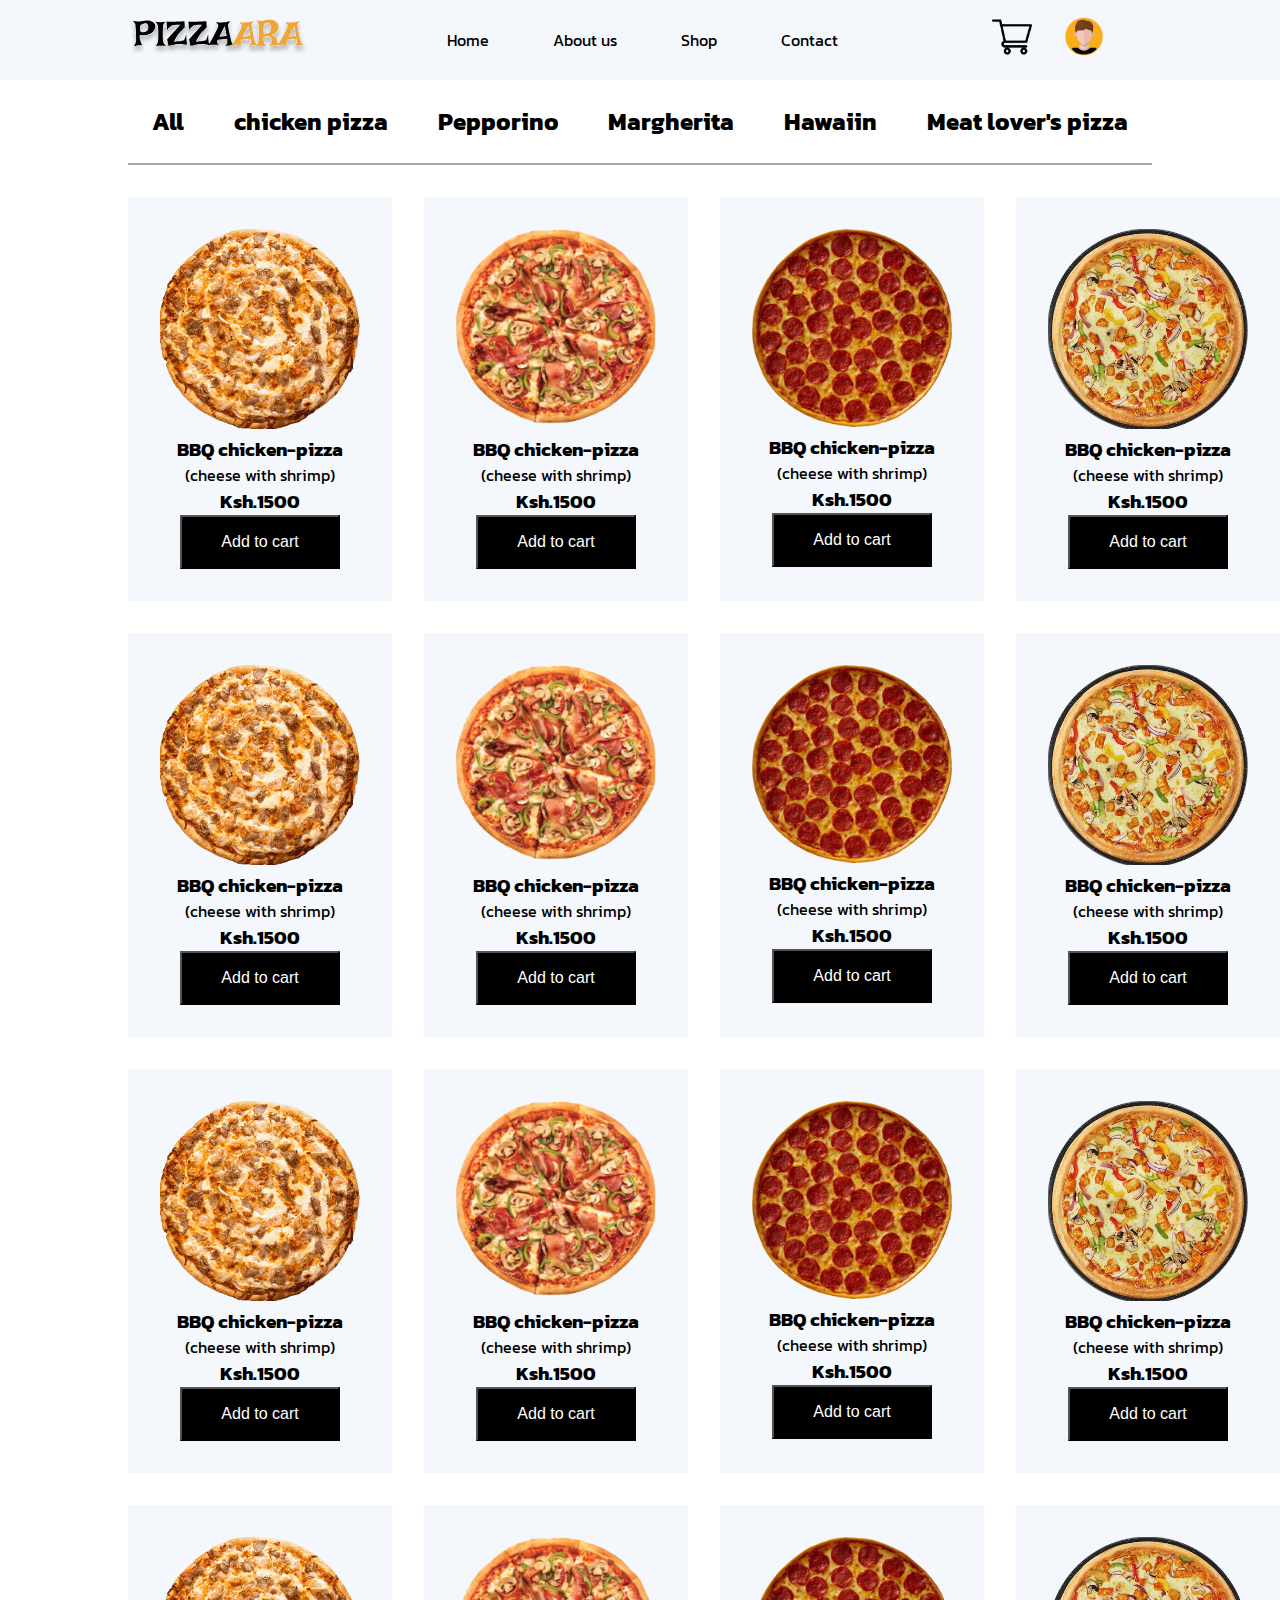
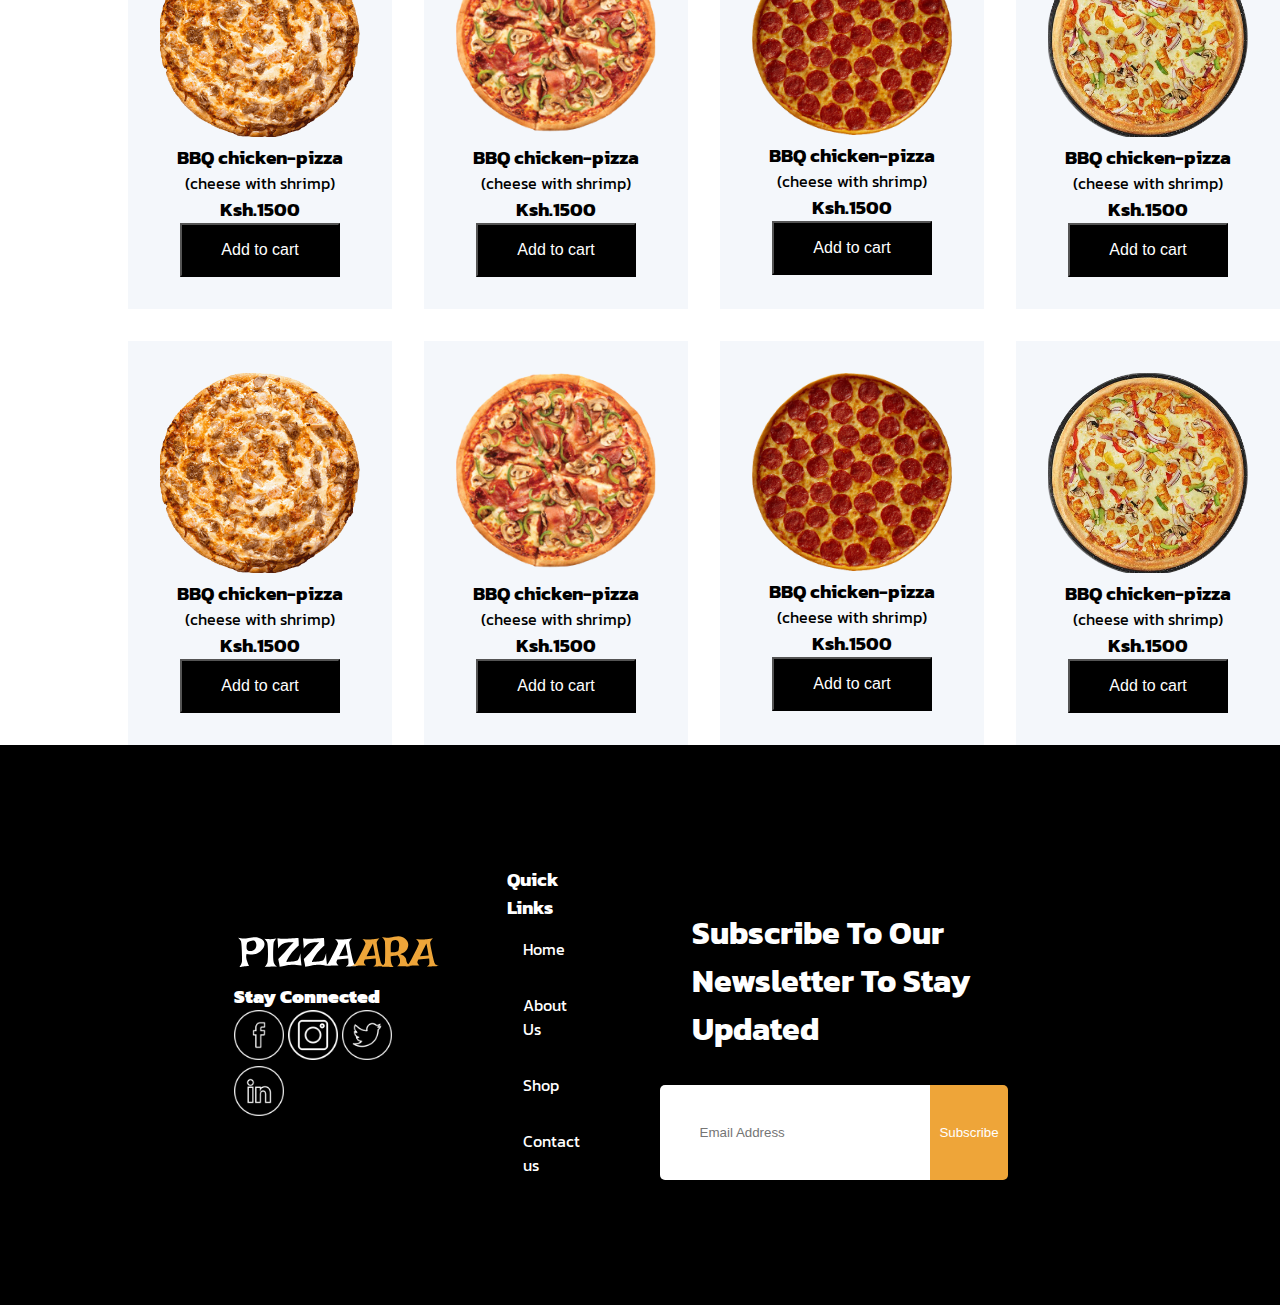
==== shop.html @ 53dc610d "fixed all the html and css markp" ====
<!DOCTYPE html>
<html lang="en">
  <head>
    <link
      rel="stylesheet"
      href="https://cdnjs.cloudflare.com/ajax/libs/font-awesome/6.4.0/css/all.min.css"
      integrity="sha512-iecdLmaskl7CVkqkXNQ/ZH/XLlvWZOJyj7Yy7tcenmpD1ypASozpmT/E0iPtmFIB46ZmdtAc9eNBvH0H/ZpiBw=="
      crossorigin="anonymous"
      referrerpolicy="no-referrer"
    />
    <link rel="preconnect" href="https://fonts.googleapis.com" />
    <link rel="preconnect" href="https://fonts.gstatic.com" crossorigin />
    <link
      href="https://fonts.googleapis.com/css2?family=Kanit:wght@400;700&display=swap"
      rel="stylesheet"
    />
    <link href="CSS/style.css" rel="stylesheet" />
    <meta charset="UTF-8" />
    <meta http-equiv="X-UA-Compatible" content="IE=edge" />
    <meta name="viewport" content="width=device-width, initial-scale=1.0" />
    <title>Document</title>
  </head>
  <body>
    <nav class="nav">
      <div class="container">
        <div class="nav__container">
          <div class="nav__left">
            <img src="images/logo.svg" alt="logo for pizzaara deliveries" />
          </div>
          <div class="nav__center">
            <ul>
              <li><a href="./index.html">Home</a></li>
              <li><a href="#">About us</a></li>
              <li><a href="./shop.html">Shop</a></li>
              <li><a href=" ./contact.html">Contact</a></li>
            </ul>
          </div>
          <div class="nav__right">
            <ul>
              <li>
                <img
                  width="40"
                  src="images/shopping-cart.png"
                  alt="shopping-cart"
                />
              </li>
              <li>
                <img width="40" src="images/avatar.png" alt="user profile" />
              </li>
              <li><i class="fa-solid fa-bars-staggered"></i></li>
            </ul>
          </div>
        </div>
      </div>
    </nav>
    <main>
      <section class="shop">
        <div class="container">
            <div>
              <ul>
                <li><strong>All</strong></li>
                <li><strong>chicken pizza</strong></li>
                <li><strong>Pepporino</strong></li>
                <li><strong>Margherita</strong></li>
                <li><strong>Hawaiin</strong></li>
                <li><strong>Meat lover's pizza</strong></li>
              </ul>
            </div>
            <div class="shop__container">
            <div class="img">
              <img
                width="200"
                src="images/barbecue-chicken-pizza.png"
                alt=" chicken-pizza"
              />
              <h3>BBQ chicken-pizza</h3>
              <p>(cheese with shrimp)</p>
              <h3>Ksh.1500</h3>
              <button class="btn-black">Add to cart</button>
            </div>
            <div class="img">
              <img
                width="200"
                src="images/tandoori-chicken.png"
                alt=" tandoori pizza"
              />
              <h3>BBQ chicken-pizza
              </h3>
              <p>(cheese with shrimp)</p>
              <h3>Ksh.1500</h3>
              <button class="btn-black">Add to cart</button>
            </div>
            <div class="img">
              <img width="200" src="images/pizza-3.png" alt=" kebab-pizza" />
              <h3>BBQ chicken-pizza
              </h3>
              <p>(cheese with shrimp)</p>
              <h3>Ksh.1500</h3>
              <button class="btn-black">Add to cart</button>
            </div>
            <div class="img">
              <img
                width="200"
                src="images/chicken-kebab.png"
                alt=" kebab-pizza"
              />
              <h3>BBQ chicken-pizza
              </h3>
              <p>(cheese with shrimp)</p>
              <h3>Ksh.1500</h3>
              <button class="btn-black">Add to cart</button>
            </div>
            <div class="img">
              <img
                width="200"
                src="images/barbecue-chicken-pizza.png"
                alt=" chicken-pizza"
              />
              <h3>BBQ chicken-pizza
              </h3>
              <p>(cheese with shrimp)</p>
              <h3>Ksh.1500</h3>
              <button class="btn-black">Add to cart</button>
            </div>
            <div class="img">
              <img
                width="200"
                src="images/tandoori-chicken.png"
                alt=" tandoori pizza"
              />
              <h3>BBQ chicken-pizza
              </h3>
              <p>(cheese with shrimp)</p>
              <h3>Ksh.1500</h3>
              <button class="btn-black">Add to cart</button>
            </div>
            <div class="img">
              <img width="200" src="images/pizza-3.png" alt=" kebab-pizza" />
              <h3>BBQ chicken-pizza
              </h3>
              <p>(cheese with shrimp)</p>
              <h3>Ksh.1500</h3>
              <button class="btn-black">Add to cart</button>
            </div>
            <div class="img">
              <img
                width="200"
                src="images/chicken-kebab.png"
                alt=" kebab-pizza"
              />
              <h3>BBQ chicken-pizza
              </h3>
              <p>(cheese with shrimp)</p>
              <h3>Ksh.1500</h3>
              <button class="btn-black">Add to cart</button>
            </div>
            <div class="img">
              <img
                width="200"
                src="images/barbecue-chicken-pizza.png"
                alt=" chicken-pizza"
              />
              <h3>BBQ chicken-pizza</h3>
              <p>(cheese with shrimp)</p>
              <h3>Ksh.1500</h3>
              <button class="btn-black">Add to cart</button>
            </div>
            <div class="img">
              <img
                width="200"
                src="images/tandoori-chicken.png"
                alt=" tandoori pizza"
              />
              <h3>BBQ chicken-pizza
              </h3>
              <p>(cheese with shrimp)</p>
              <h3>Ksh.1500</h3>
              <button class="btn-black">Add to cart</button>
            </div>
            <div class="img">
              <img width="200" src="images/pizza-3.png" alt=" kebab-pizza" />
              <h3>BBQ chicken-pizza
              </h3>
              <p>(cheese with shrimp)</p>
              <h3>Ksh.1500</h3>
              <button class="btn-black">Add to cart</button>
            </div>
            <div class="img">
              <img
                width="200"
                src="images/chicken-kebab.png"
                alt=" kebab-pizza"
              />
              <h3>BBQ chicken-pizza
              </h3>
              <p>(cheese with shrimp)</p>
              <h3>Ksh.1500</h3>
              <button class="btn-black">Add to cart</button>
            </div>
            <div class="img">
              <img
                width="200"
                src="images/barbecue-chicken-pizza.png"
                alt=" chicken-pizza"
              />
              <h3>BBQ chicken-pizza</h3>
              <p>(cheese with shrimp)</p>
              <h3>Ksh.1500</h3>
              <button class="btn-black">Add to cart</button>
            </div>
            <div class="img">
              <img
                width="200"
                src="images/tandoori-chicken.png"
                alt=" tandoori pizza"
              />
              <h3>BBQ chicken-pizza
              </h3>
              <p>(cheese with shrimp)</p>
              <h3>Ksh.1500</h3>
              <button class="btn-black">Add to cart</button>
            </div>
            <div class="img">
              <img width="200" src="images/pizza-3.png" alt=" kebab-pizza" />
              <h3>BBQ chicken-pizza
              </h3>
              <p>(cheese with shrimp)</p>
              <h3>Ksh.1500</h3>
              <button class="btn-black">Add to cart</button>
            </div>
            <div class="img">
              <img
                width="200"
                src="images/chicken-kebab.png"
                alt=" kebab-pizza"
              />
              <h3>BBQ chicken-pizza
              </h3>
              <p>(cheese with shrimp)</p>
              <h3>Ksh.1500</h3>
              <button class="btn-black">Add to cart</button>
            </div>
            
            <div class="img">
              <img
                width="200"
                src="images/barbecue-chicken-pizza.png"
                alt=" chicken-pizza"
              />
              <h3>BBQ chicken-pizza</h3>
              <p>(cheese with shrimp)</p>
              <h3>Ksh.1500</h3>
              <button class="btn-black">Add to cart</button>
            </div>
            <div class="img">
              <img
                width="200"
                src="images/tandoori-chicken.png"
                alt=" tandoori pizza"
              />
              <h3>BBQ chicken-pizza
              </h3>
              <p>(cheese with shrimp)</p>
              <h3>Ksh.1500</h3>
              <button class="btn-black">Add to cart</button>
            </div>
            <div class="img">
              <img width="200" src="images/pizza-3.png" alt=" kebab-pizza" />
              <h3>BBQ chicken-pizza
              </h3>
              <p>(cheese with shrimp)</p>
              <h3>Ksh.1500</h3>
              <button class="btn-black">Add to cart</button>
            </div>
            <div class="img">
              <img
                width="200"
                src="images/chicken-kebab.png"
                alt=" kebab-pizza"
              />
              <h3>BBQ chicken-pizza
              </h3>
              <p>(cheese with shrimp)</p>
              <h3>Ksh.1500</h3>
              <button class="btn-black">Add to cart</button>
            </div>
          </div>
        </div>
      </section>
    </main>
    <!-- footer starts here -->
    <footer>
      <section class="footer">
        <div class="container">
          <div class="footer__container">
            <div class="footer__section">
              <div><img src="images/logo_light.svg" alt="logo" /></div>
              <h3><strong>Stay Connected</strong></h3>
              <div>
                <img width="50" src="images/facebook.png" alt="facebook" />
                <img width="50" src="images/instagram.png" alt="instagram" />
                <img width="50" src="images/twitter.png" alt="twitter" />
                <img width="50" src="images/linkedin.png" alt="linkedin" />
              </div>
            </div>
            <div class="footer__section">
              <h3>Quick Links</h3>
              <ul>
                <li><a href="./index.html">Home</a></li>
                <li><a href="#">About Us</a></li>
                <li><a href="./shop.html">Shop</a></li>
                <li><a href="./contact.html">Contact us</a></li>
              </ul>
            </div>
            <div class="footer__section">
              <div>
                <p>Subscribe To Our Newsletter To Stay Updated</p>
                <form>
                  <input placeholder="Email Address" type="email" />
                  <button type="submit">Subscribe</button>
                </form>
              </div>
            </div>
          </div>
        </div>
      </section>
    </footer>
    <!-- footer ends here -->
  </body>
</html>
---- CSS/style.css ----
* {
  padding: 0;
  margin: 0;
  box-sizing: border-box;
}

.container {
  margin: 0 auto;
  width: 80%;
}

ul li {
  list-style-type: none;
}

a {
  text-decoration: none;
}

body {
  font-family: "Kanit", sans-serif;
}

.nav {
  background-color: #f4f7fb;
}
.nav__container {
  display: flex;
  justify-content: space-between;
  align-items: center;
  flex-direction: row;
}
.nav ul {
  display: flex;
  justify-content: space-between;
  align-items: center;
  flex-direction: row;
}
.nav ul li {
  padding: 1em;
  font-size: 1rem;
}
.nav ul li a {
  color: #000;
  padding: 1em;
}
.nav ul li a:hover {
  background-color: #eea539;
  color: #fff;
}

.hero__container {
  display: flex;
  justify-content: space-between;
  align-items: center;
  flex-direction: row;
}
.hero__container h1 {
  font-size: 5.5rem;
}
.hero__container form {
  width: 100%;
  font-size: 0;
}
.hero__container input {
  padding: 2em;
  border: none;
  outline: none;
  width: 80%;
}
.hero__container button {
  padding: 2em 0;
  width: 20%;
  background-color: #000;
  color: #fff;
  border-top-right-radius: 5px;
  border-bottom-right-radius: 5px;
  border-top-left-radius: 0;
  border-bottom-left-radius: 0;
}
.hero__left--orange {
  color: #eea539;
}
.hero__left--search {
  display: flex;
  justify-content: flex-start;
  align-items: center;
  flex-direction: row;
  border: 4px solid #f4f7fb;
  padding-left: 1em;
}
.hero__left__stats {
  display: flex;
  justify-content: space-between;
  align-items: center;
  flex-direction: row;
  margin-top: 3em;
}
.hero__left__stats--gray {
  border: 2px;
  background-color: #f4f7fb;
  padding: 1em;
  margin-right: 5em;
}
.hero__left__stats--gray div {
  border-radius: 50%;
  background-color: #000;
  padding: 0.5em;
  margin: 1.5em;
}
.hero__left__stats--gray p {
  text-align: center;
}
.hero__left, .hero__right {
  flex: 1;
}
.hero__right {
  display: flex;
  justify-content: space-between;
  align-items: center;
  flex-direction: column;
}
.hero__right--large {
  padding: 2em;
}
.hero__right--small {
  padding: 2em;
}

.menu {
  padding: 4em;
}
.menu p {
  text-align: center;
  color: darkgray;
}
.menu .orange {
  color: #eea539;
}
.menu__container {
  display: flex;
  justify-content: space-between;
  align-items: center;
  flex-direction: row;
}
.menu ul {
  display: flex;
  justify-content: space-between;
  align-items: center;
  flex-direction: row;
  border-bottom: 2px solid darkgray;
}
.menu ul li {
  padding: auto;
  margin: 1em;
  text-align: center;
  font-size: 1.5rem;
}
.menu ul li:hover {
  color: #eea539;
  border-bottom: 7px solid #eea539;
}
.menu h2 {
  text-align: center;
  padding: 1em;
  font-size: 2rem;
}
.menu h3 {
  text-align: center;
}
.menu__orange {
  color: #eea539;
}
.menu .img {
  background-color: #f4f7fb;
  border: 2px;
  margin-right: 2em;
  padding: 2em;
  height: 38vh;
  margin-top: 2em;
}
.menu .btn-black {
  background-color: #000;
  color: #fff;
  font-size: 1rem;
  width: 100%;
  padding: 1em;
}
.menu .btn-orange {
  background-color: #eea539;
  border: none;
  border-radius: 5px;
  font-weight: bolder;
  width: 16%;
  color: #fff;
  padding: 1em;
  margin: 5em auto;
  display: block;
}

.testimonials__container {
  display: flex;
  justify-content: space-between;
  align-items: center;
  flex-direction: row;
  background-color: #f4f7fb;
  gap: 2em;
}
.testimonials__right--orange {
  color: #eea539;
}
.testimonials h4 {
  color: #eea539;
  padding: 0.5em 0;
}
.testimonials h2 {
  font-size: 2rem;
  padding: 0.5em 0;
}
.testimonials h3 {
  font-size: 1.5rem;
}
.testimonials p {
  font-size: 1rem;
  padding: 0.5em;
}
.testimonials__right--stats {
  background-color: #fff;
  padding: 2em;
  margin-bottom: 2em;
  border-radius: 10px;
  display: flex;
  justify-content: center;
  align-items: center;
  flex-direction: row;
}
.testimonials .img {
  background-color: #000;
  border-radius: 50%;
  height: 50px;
  width: 50px;
  margin: 0.5em;
  padding: 0.3em;
}

.support {
  margin: 10em;
}
.support__container {
  display: flex;
  justify-content: space-between;
  align-items: center;
  flex-direction: row;
}
.support .img {
  padding: 2em;
  background-color: #f4f7fb;
  text-align: center;
  width: 40%;
  border: 5px;
  margin-right: 4em;
}
.support p {
  color: darkgray;
}
.support h3 {
  text-align: center;
  padding: 1em;
}
.support h2 {
  text-align: center;
  padding: 1em;
  font-size: 3rem;
}
.support h4 {
  font-size: 2rem;
}
.support__orange {
  color: #eea539;
}
.support .fa-solid {
  width: 20%;
}
.support .images {
  background-color: gray;
  border-radius: 50%;
  text-align: center;
}

.footer {
  background-color: #000;
  padding: 2em;
}
.footer__container {
  display: flex;
  justify-content: space-between;
  align-items: center;
  flex-direction: row;
  padding: 3em;
}
.footer__container li {
  color: #fff;
  padding: 1em;
  font-size: 1rem;
}
.footer__container li a {
  text-decoration: none;
  color: #fff;
}
.footer__container li a:hover {
  color: #eea539;
}
.footer__container h3 {
  color: #fff;
  font-weight: bold;
}
.footer__container p {
  color: #fff;
  font-size: 2rem;
  padding: 1em;
  font-weight: bold;
}
.footer__container__orange {
  color: #eea539;
}
.footer__container form {
  width: 100%;
  font-size: 0;
}
.footer__container input {
  padding: 3em;
  border: none;
  outline: none;
  width: 70%;
  border-top-left-radius: 5px;
  border-bottom-left-radius: 5px;
}
.footer__container button {
  padding: 3em 0;
  width: 20%;
  background-color: #eea539;
  color: #fff;
  border-top-right-radius: 5px;
  border-bottom-right-radius: 5px;
  border-top-left-radius: 0;
  border-bottom-left-radius: 0;
  border: none;
}
.footer__section {
  padding: 2em;
  margin-top: 0.5em;
}

.shop__container {
  display: grid;
  grid-template-columns: repeat(4, 1fr);
  grid-template-rows: repeat(1, 1fr);
}
.shop ul {
  display: flex;
  justify-content: space-between;
  align-items: center;
  flex-direction: row;
  border-bottom: 2px solid darkgray;
}
.shop ul li {
  display: flex;
  justify-content: space-between;
  align-items: center;
  flex-direction: row;
  padding: auto;
  margin: 1em;
  text-align: center;
  font-size: 1.5rem;
}
.shop ul li:hover {
  color: #eea539;
  border-bottom: 7px solid #eea539;
}
.shop .img {
  background-color: #f4f7fb;
  border: 2px;
  margin-right: 2em;
  padding: 2em;
  margin-top: 2em;
  text-align: center;
}
.shop .btn-black {
  background-color: #000;
  color: #fff;
  font-size: 1rem;
  width: 80%;
  padding: 1em;
}
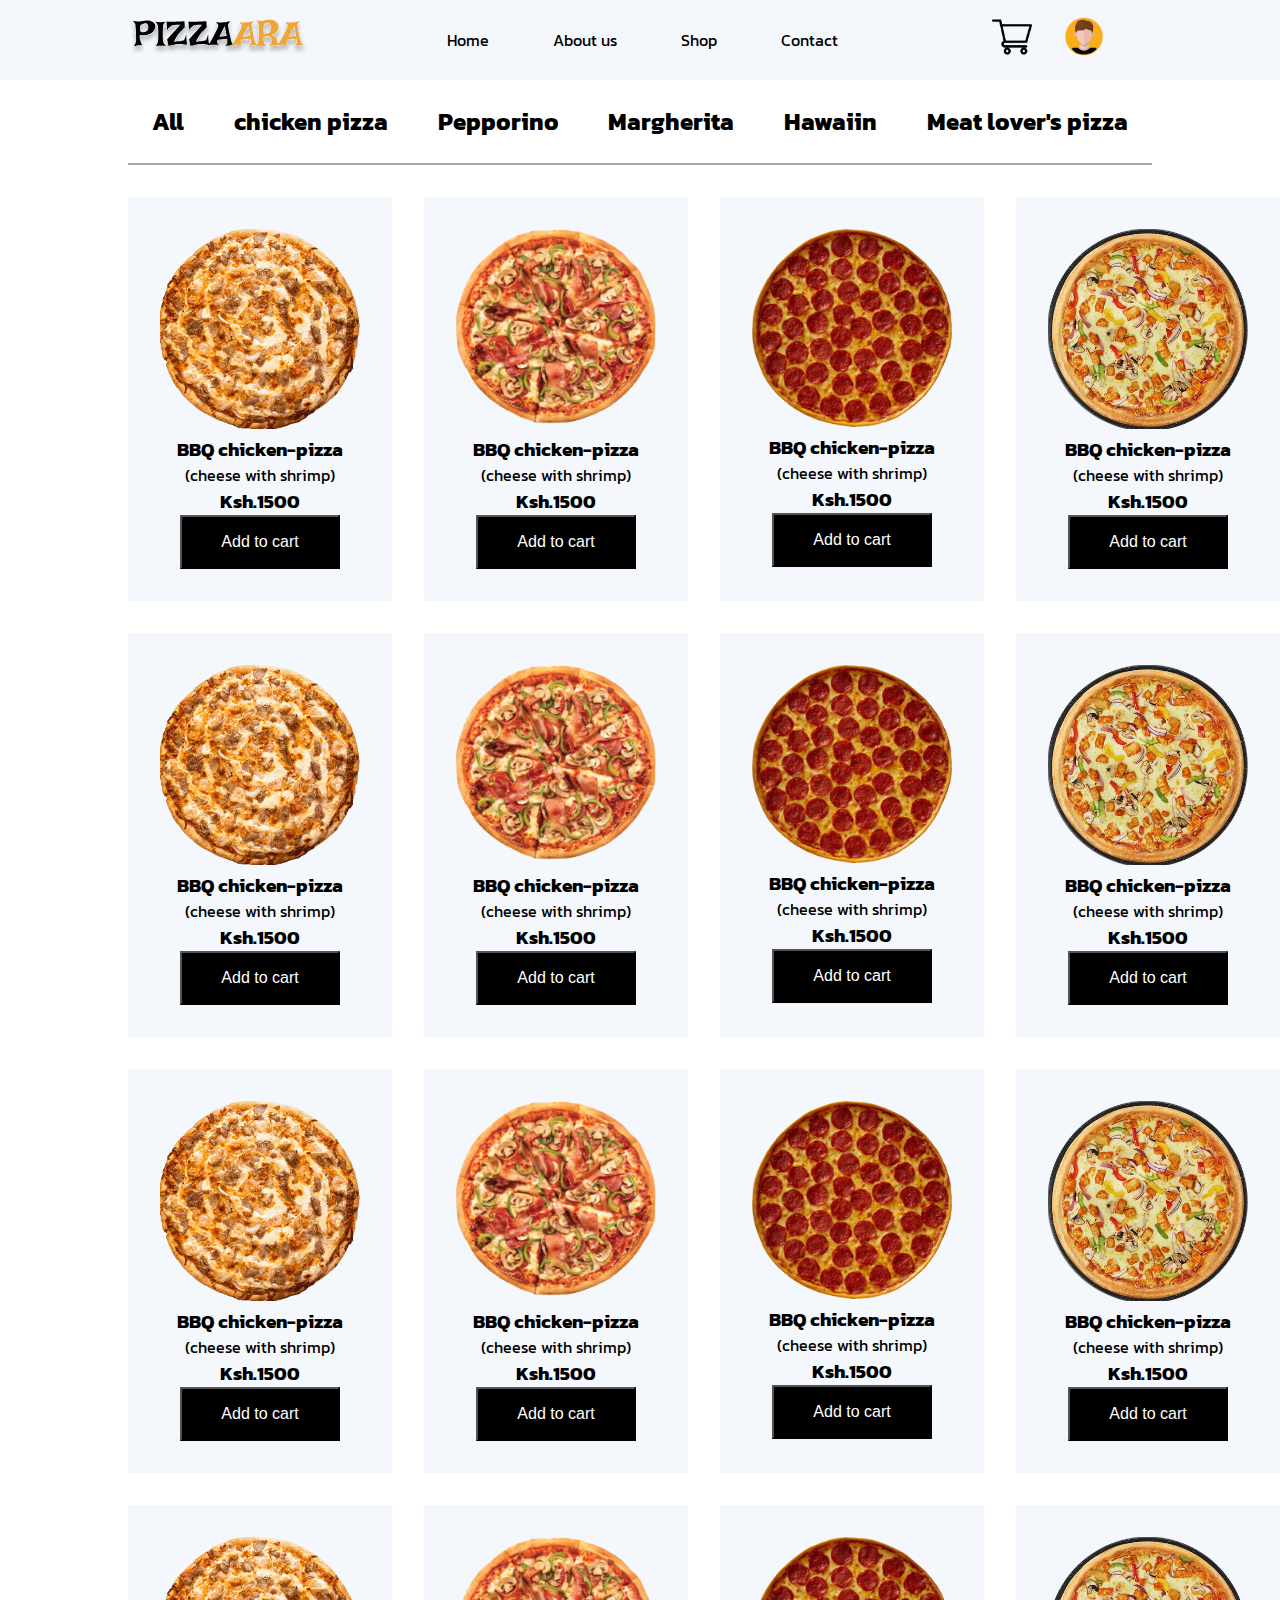
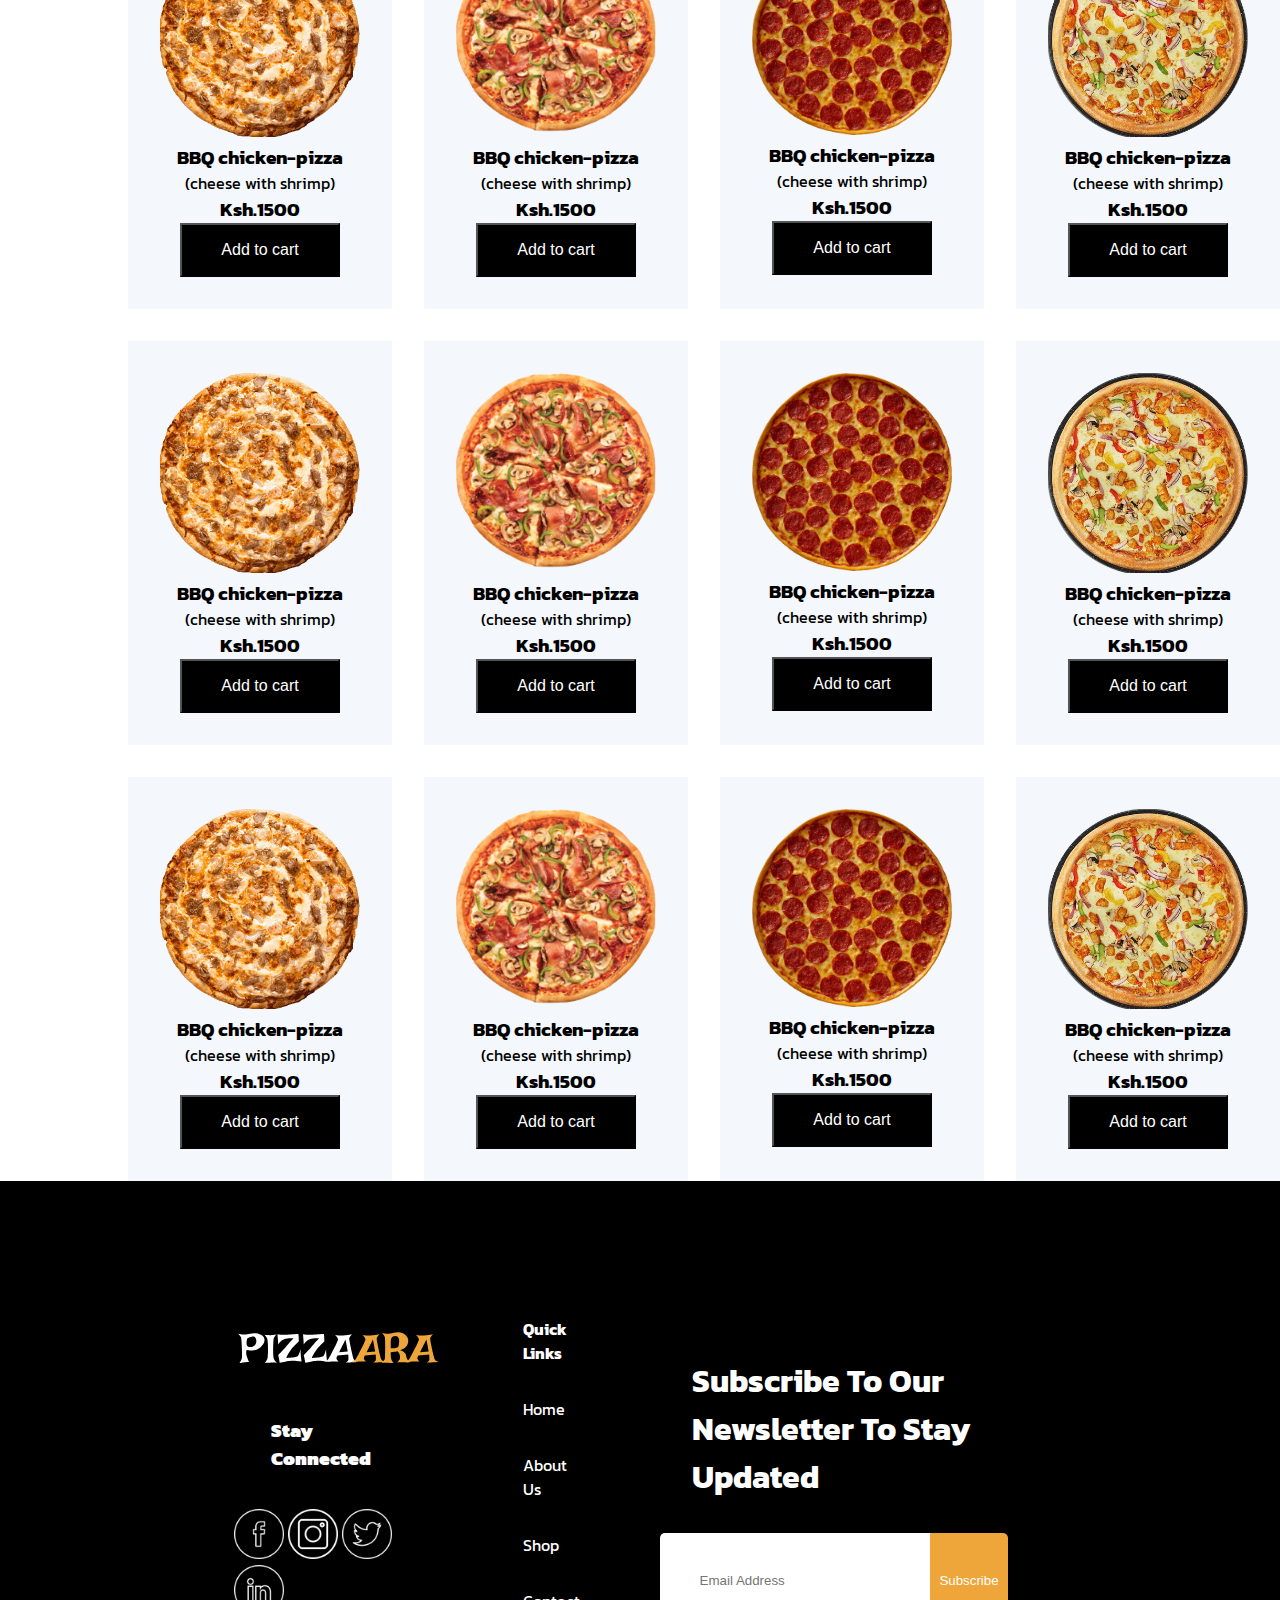
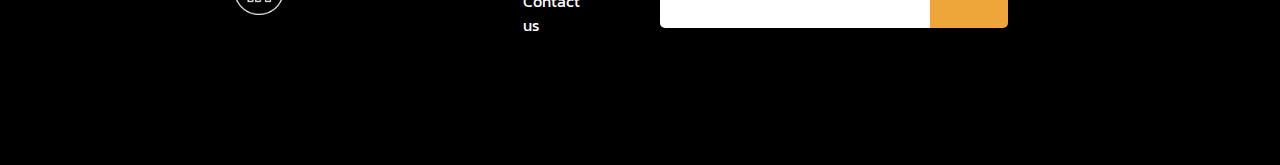
==== commit d930fe2d: "syled using the javascript" ====
--- a/shop.html
+++ b/shop.html
@@ -18,7 +18,7 @@
     <meta charset="UTF-8" />
     <meta http-equiv="X-UA-Compatible" content="IE=edge" />
     <meta name="viewport" content="width=device-width, initial-scale=1.0" />
-    <title>Document</title>
+    <title>shop</title>
   </head>
   <body>
     <nav class="nav">
@@ -67,6 +67,49 @@
               </ul>
             </div>
             <div class="shop__container">
+              <div class="img">
+                <img
+                  width="200"
+                  src="images/barbecue-chicken-pizza.png"
+                  alt=" chicken-pizza"
+                />
+                <h3>BBQ chicken-pizza</h3>
+                <p>(cheese with shrimp)</p>
+                <h3>Ksh.1500</h3>
+                <button class="btn-black">Add to cart</button>
+              </div>
+              <div class="img">
+                <img
+                  width="200"
+                  src="images/tandoori-chicken.png"
+                  alt=" tandoori pizza"
+                />
+                <h3>BBQ chicken-pizza
+                </h3>
+                <p>(cheese with shrimp)</p>
+                <h3>Ksh.1500</h3>
+                <button class="btn-black">Add to cart</button>
+              </div>
+              <div class="img">
+                <img width="200" src="images/pizza-3.png" alt=" kebab-pizza" />
+                <h3>BBQ chicken-pizza
+                </h3>
+                <p>(cheese with shrimp)</p>
+                <h3>Ksh.1500</h3>
+                <button class="btn-black">Add to cart</button>
+              </div>
+              <div class="img">
+                <img
+                  width="200"
+                  src="images/chicken-kebab.png"
+                  alt=" kebab-pizza"
+                />
+                <h3>BBQ chicken-pizza
+                </h3>
+                <p>(cheese with shrimp)</p>
+                <h3>Ksh.1500</h3>
+                <button class="btn-black">Add to cart</button>
+              </div>
             <div class="img">
               <img
                 width="200"
@@ -296,7 +339,7 @@
             <div class="footer__section">
               <div><img src="images/logo_light.svg" alt="logo" /></div>
               <h3><strong>Stay Connected</strong></h3>
-              <div>
+              <div class="footer__section--socials">
                 <img width="50" src="images/facebook.png" alt="facebook" />
                 <img width="50" src="images/instagram.png" alt="instagram" />
                 <img width="50" src="images/twitter.png" alt="twitter" />
@@ -304,7 +347,7 @@
               </div>
             </div>
             <div class="footer__section">
-              <h3>Quick Links</h3>
+              <h4>Quick Links</h4>
               <ul>
                 <li><a href="./index.html">Home</a></li>
                 <li><a href="#">About Us</a></li>
@@ -326,5 +369,6 @@
       </section>
     </footer>
     <!-- footer ends here -->
+    <script src="js/app.js"></script>
   </body>
 </html>
--- a/CSS/style.css
+++ b/CSS/style.css
@@ -21,6 +21,14 @@
   font-family: "Kanit", sans-serif;
 }
 
+.pepperoni, .magherita, .hawaiian, .meatlovers {
+  display: none;
+}
+
+.chicken {
+  display: flex;
+}
+
 .nav {
   background-color: #f4f7fb;
 }
@@ -37,6 +45,7 @@
   flex-direction: row;
 }
 .nav ul li {
+  position: relative;
   padding: 1em;
   font-size: 1rem;
 }
@@ -47,6 +56,40 @@
 .nav ul li a:hover {
   background-color: #eea539;
   color: #fff;
+}
+.nav__right ul li:first-child:hover > span:last-child {
+  display: block;
+}
+.nav__right--counter {
+  display: block;
+  height: 30px;
+  width: 30px;
+  background-color: #eea539;
+  display: flex;
+  justify-content: center;
+  align-items: center;
+  flex-direction: row;
+  border-radius: 50%;
+  position: absolute;
+  right: 0;
+  top: 0;
+}
+.nav__box {
+  min-height: 200px;
+  width: 400px;
+  background-color: #fff;
+  box-shadow: 1px 1px 5px darkgrey;
+  position: absolute;
+  top: 80%;
+  left: -40%;
+  border-radius: 5px;
+  display: none;
+}
+.nav__box p {
+  text-align: center;
+}
+.nav__box h3 {
+  text-align: center;
 }
 
 .hero__container {
@@ -137,11 +180,8 @@
 .menu .orange {
   color: #eea539;
 }
-.menu__container {
-  display: flex;
-  justify-content: space-between;
-  align-items: center;
-  flex-direction: row;
+.menu__container > div {
+  padding: 2em;
 }
 .menu ul {
   display: flex;
@@ -155,10 +195,6 @@
   margin: 1em;
   text-align: center;
   font-size: 1.5rem;
-}
-.menu ul li:hover {
-  color: #eea539;
-  border-bottom: 7px solid #eea539;
 }
 .menu h2 {
   text-align: center;
@@ -193,9 +229,14 @@
   font-weight: bolder;
   width: 16%;
   color: #fff;
-  padding: 1em;
-  margin: 5em auto;
+  padding: 1.5em;
+  margin: 3em auto;
   display: block;
+}
+
+.active {
+  color: #eea539;
+  border-bottom: 6px solid #eea539;
 }
 
 .testimonials__container {
@@ -313,6 +354,12 @@
 .footer__container h3 {
   color: #fff;
   font-weight: bold;
+  padding: 2em;
+}
+.footer__container h4 {
+  color: #fff;
+  font-weight: bold;
+  padding: 1em;
 }
 .footer__container p {
   color: #fff;
@@ -350,6 +397,9 @@
   padding: 2em;
   margin-top: 0.5em;
 }
+.footer__section__section--social {
+  margin-top: 2em;
+}
 
 .shop__container {
   display: grid;
@@ -373,10 +423,6 @@
   text-align: center;
   font-size: 1.5rem;
 }
-.shop ul li:hover {
-  color: #eea539;
-  border-bottom: 7px solid #eea539;
-}
 .shop .img {
   background-color: #f4f7fb;
   border: 2px;
